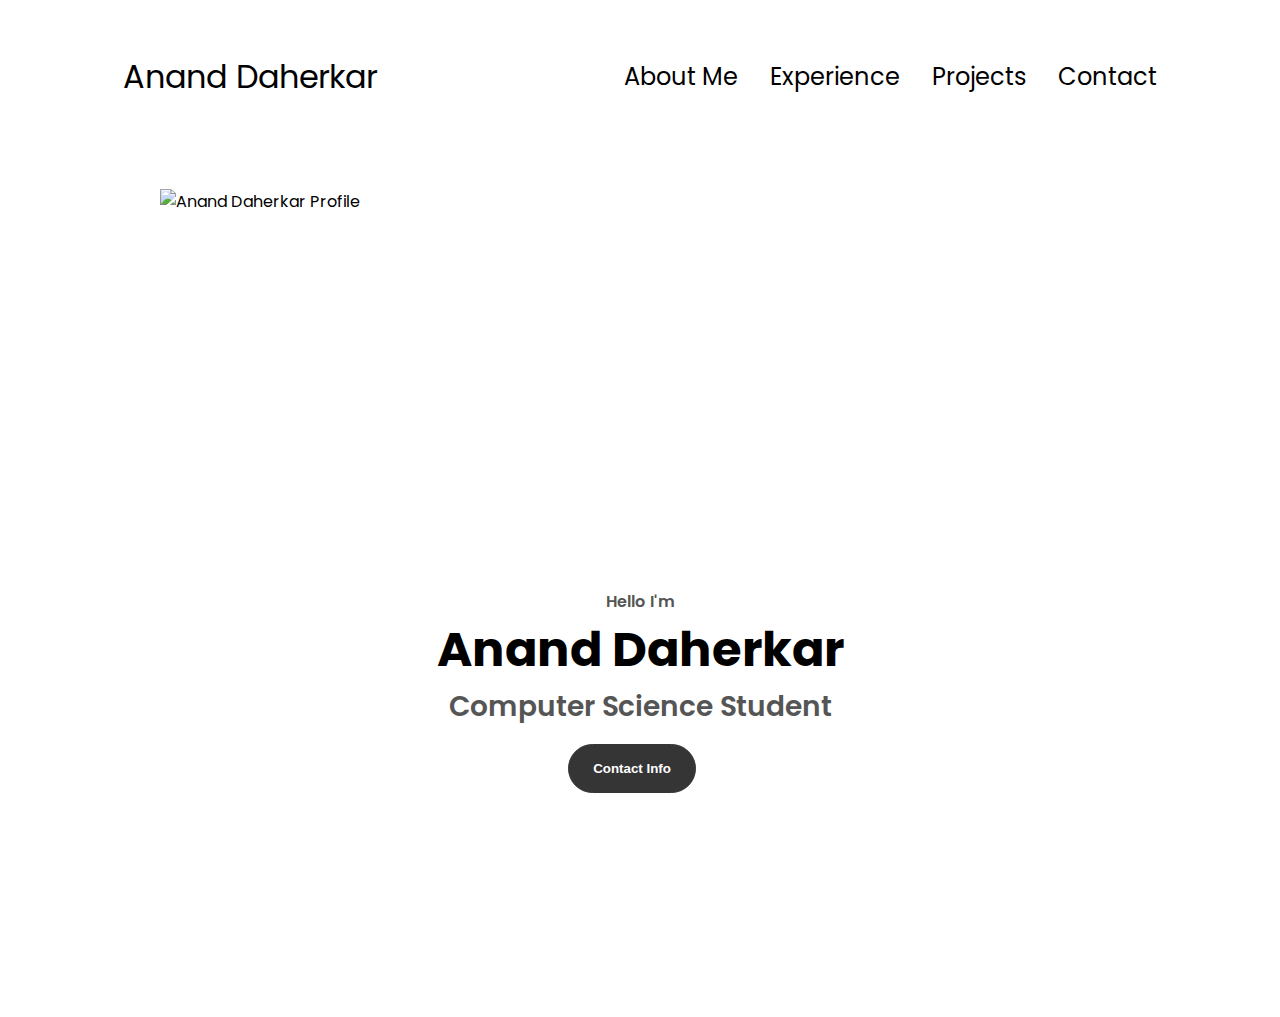
==== index.html @ fe24142e "Add files via upload" ====
<!DOCTYPE html>
<html lang="en">
  <head>
    <meta charset="UTF-8">
    <meta name="viewport" content="width=device-width, initial-scale=1.0">
    <title>Anand's Portfolio</title>
    <link rel="stylesheet" href="stylesheet.css">
    <link rel="stylesheet" href="mediaqueries.css">
  </head>
  <body>
    <nav id="desktop-nav">
      <div class="logo">Anand Daherkar</div>
      <div>
        <ul class="nav-links">
          <li><a href="#about">About Me</a></li>
          <li><a href="#experience">Experience</a></li>
          <li><a href="projects">Projects</a></li>
          <li><a href="contact">Contact</a></li>
        </ul>
      </div>
    </nav>
    <nav id="hamburger-nav">
      <div class="logo">Anand Daherkar</div>
      <div class="hamburger-menu"></div>
        <div class="hamburger-icon" onclick="toggleMenu()">
          <span></span>
          <span></span>
          <span></span>
        </div>
        <div class="menu-links">
          <li><a href="#about" onclick="toggleMenu()">About Me</a></li>
          <li><a href="#experience" onclick="toggleMenu()">Experience</a></li>
          <li><a href="projects" onclick="toggleMenu()">Projects</a></li>
          <li><a href="contact" onclick="toggleMenu()">contact</a></li>
        </div>
    </nav>
    <section id="profile">
      <div class="section__pic-container">
        <img src="./assets.html/portfolio_profile_pic.png" alt="Anand Daherkar Profile">
      </div>
      <div class="section__text">
        <p class="section__text__p1">Hello I'm</p>
        <h1 class="title">Anand Daherkar</h1>
        <p class="section__text__p2">Computer Science Student</p>
        <div class="btn-container">
          <!--<button class="btn btn-container-2" onclick="window.open('')">
            Download Resume
          </button>-->
          <button class="btn btn-color-1" onclick="location.href='./#contact'">
            Contact Info
          </button>
          <div id="socials-container">
            <!--ADD Another image here for social media-->
            <!--Another optional image link-->
            <!--Watch 40:25 to 49:21-->
          </div>
        </div>
      </div>
    </section>
    </script>
  </body>
</html>
---- stylesheet.css ----
/*GENERAL*/
/* rgb(196, 228, 255) */

@import url('https://fonts.googleapis.com/css2?family=Lato:wght@300;400;700;900&family=Poppins:wght@300;400;500;600&display=swap');

* {
    margin: 0;
    padding: 0;
}

body {
    font-family: 'Poppins', sans-serif;
}

html {
    scroll-behavior: smooth;
}

p {
    color: rgb(85, 85, 85);
}

/*TRANSITION*/
a, .btn {
    transition: all 300ms ease;
}

/*DESKTOP NAV*/
nav, .nav-links {
    display: flex;
}

nav {
    justify-content: space-around;
    align-items: center;
    height: 17vh;
}

.nav-links {
    gap: 2rem;
    list-style: none;
    font-size: 1.5rem
}

a {
    color: black;
    text-decoration: none;
    text-decoration-color: white;
}

a:hover {
    color: grey;
    text-decoration: underline;
    text-underline-offset: 0.75rem;
    text-decoration-color: rgb(181, 181, 181);
}

.logo {
    font-size: 2rem;
}

.logo:hover {
    cursor: default;
}

/*HAMBURGER MENU*/
#hamburger-nav {
    display: none;
}

.hamburger-menu {
    position: relative;
    display: inline-block;
}

.hamburger-icon {
    display: flex;
    flex-direction: column;
    justify-content: space-between;
    height: 24px;
    width: 30px;
    cursor: pointer;
}

#hamburger-icon span{
    width: 100%;
    height: 2px;
    background-color: black;
    transition: all 0.3 ease-in-out
}

.menu-links {
    position: absolute;
    top: 100%;
    right: 0;
    background-color: white;
    width: fit-content;
    max-height: 0;
    overflow: hidden;
    transition: all 0.3 ease-in-out;
}

.menu-links a {
    display: block;
    padding: 10px;
    text-align: center;
    font-size: 1.5rem;
    color: black;
    text-decoration: none;
    transition: all 0.3 ease-in-out;
}

.menu-links li {
    list-style: none;
}

.menu-links.open {
    max-height: 300px;
}

.hamburger-icon.open span:first-child {
    transform: rotate(45degrees) translate(10px 5px)
}

.hamburger-icon.open span:nth-child(2) {
    opacity: 0;
}

.hamburger-icon.open span:last-child {
    transform: rotate(-45degrees) translate(10px -5px)
}

.hamburger-icon span:first-child {
    transform: none;
    transform: none;
    opacity: 1;
}

/*SECTIONS*/
section {
    padding-top: 4vh;
    height: 96vh;
    margin: 0 10rem;
    box-sizing: border-box;
    min-height: fit-content;
}

.section-container {
    display: flex;
}

/*PROFILE SECTION*/
#display{
    display: flex;
    justify-content: center;
    gap: 5rem;
    height: 80vh;
}

.section__pic-container {
    display: flex;
    height: 400px;
    width: 400px;
    margin: auto 0;
}

.section__text {
    align-self: center;
    text-align: center;
}

.section__text p {
    font-weight: 600;
}

.section__text__p1 {
    text-align: center;
}
    
.section__text__p2 {
    font-size: 1.75rem;
    margin-bottom: 1rem;
}

.title {
    font-size: 3rem;
    text-align: center;
}

#socials-container {
    display: flex;
    justify-content: center;
    margin-top: 1rem;
    gap: 1rem;
}

/*ICONS*/
.icon {
    cursor: pointer;
    height: 2rem;
}

/*BUTTONS*/
.btn-container {
    display: flex;
    justify-content: center;
    gap: 1rem;
}

.btn {
    font-weight: 600;
    transition: all 300ms ease;
    padding: 1rem;
    width: 8rem;
    border-radius: 2rem;
}

.btn-color-1, .btn-color-2 {
    border: rgb(53, 53, 53) 0.1rem solid;
}

.btn-color-1:hover, .btn-color-2:hover {
    cursor: pointer;
}

.btn-color-1, .btn-color-2:hover {
    background: rgb(53, 53, 53);
    color: white;
}

.btn-color-1:hover {
    background: rgb(0, 0, 0);
}

.btn-color-2 {
    background: none;
}

.btn-color-2:hover {
    border: rgb(255, 255, 255) 0.1rem solid;
}

.btn-container {
    gap: 1rem;
}
---- mediaqueries.css ----
@media screen and (max-width: 1200px) {
    #desktop-nav {
        display: none;
    }
    
    #hamburger-nav {
        display: flex;
    }
}
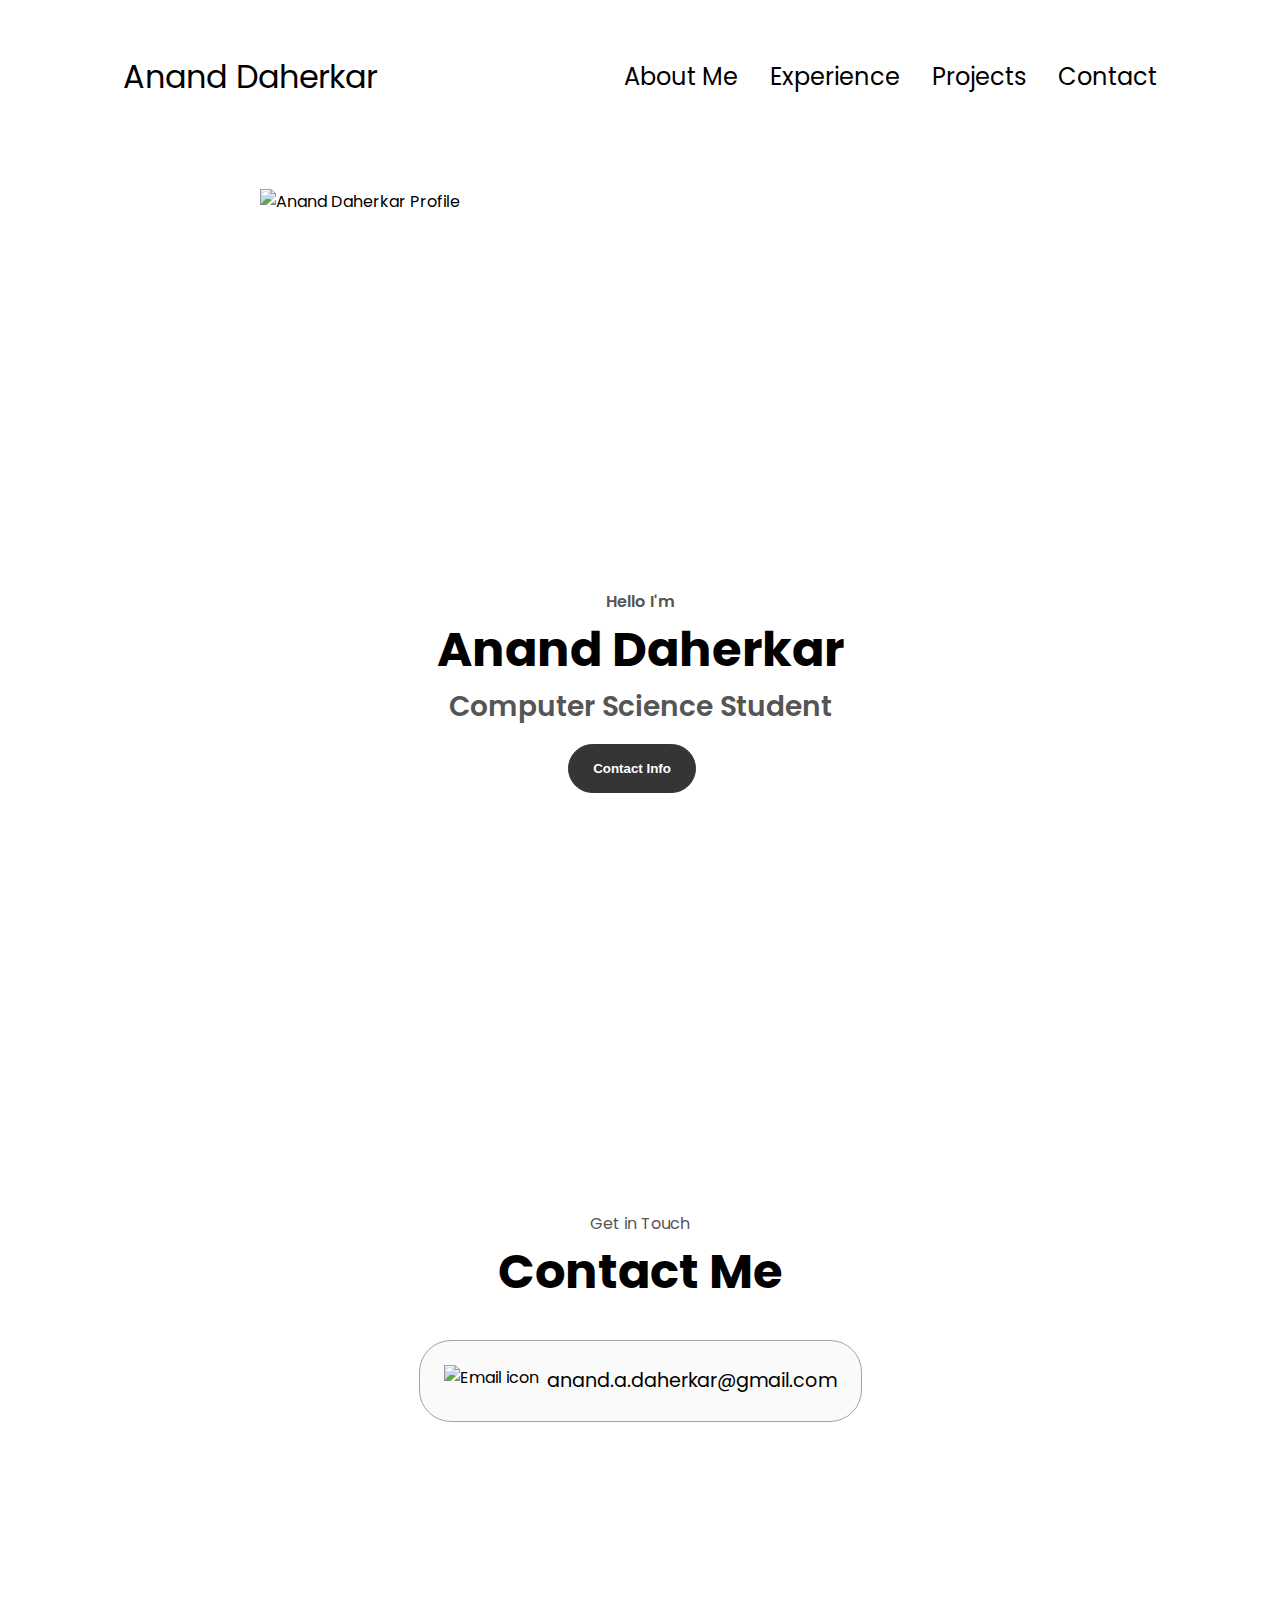
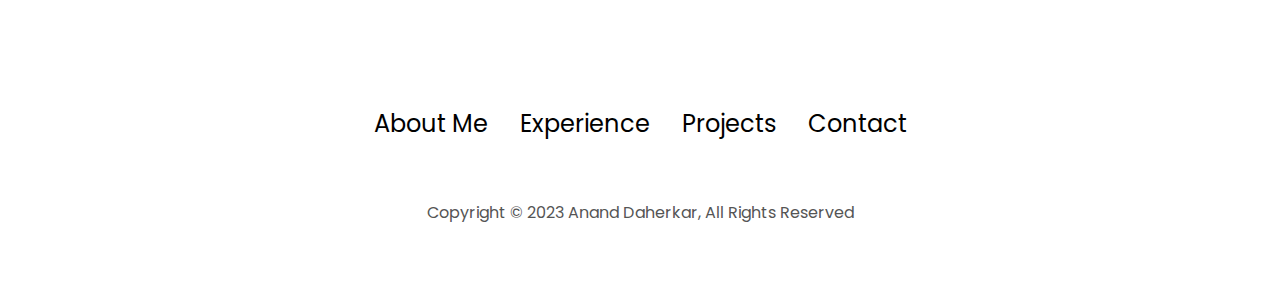
==== commit b573078e: "Add files via upload" ====
--- a/index.html
+++ b/index.html
@@ -14,8 +14,8 @@
         <ul class="nav-links">
           <li><a href="#about">About Me</a></li>
           <li><a href="#experience">Experience</a></li>
-          <li><a href="projects">Projects</a></li>
-          <li><a href="contact">Contact</a></li>
+          <li><a href="#projects">Projects</a></li>
+          <li><a href="#contact">Contact</a></li>
         </ul>
       </div>
     </nav>
@@ -57,6 +57,33 @@
         </div>
       </div>
     </section>
+    <sections id="contact">
+      <p class="section__text__p1">Get in Touch</p>
+      <h1 class="title">Contact Me</h1>
+      <div class="contact-info-upper-container">
+        <div class="contact-info-container">
+          <img
+            src=".assets.html/gmail-icon-free-png.webp"
+            alt="Email icon"
+            class="icon contact-icon"
+          />
+          <p><a href="mailto:anand.a.daherkar@gmail.com">anand.a.daherkar@gmail.com</a></p>
+        </div>
+      </div>
+    </sections>
+    <footer>
+      <nav>
+        <div class="nav-links-container">
+          <ul class="nav-links">
+            <li><a href="#about">About Me</a></li>
+            <li><a href="#experience">Experience</a></li>
+            <li><a href="projects">Projects</a></li>
+            <li><a href="contact">Contact</a></li>
+          </ul>
+        </div>
+      </nav>
+      <p>Copyright &#169; 2023 Anand Daherkar, All Rights Reserved</p>
+    </footer>
     </script>
   </body>
 </html>--- a/stylesheet.css
+++ b/stylesheet.css
@@ -150,7 +150,7 @@
 }
 
 /*PROFILE SECTION*/
-#display{
+#display {
     display: flex;
     justify-content: center;
     gap: 5rem;
@@ -161,7 +161,7 @@
     display: flex;
     height: 400px;
     width: 400px;
-    margin: auto 0;
+    margin-left: 6.25rem;
 }
 
 .section__text {
@@ -198,6 +198,7 @@
 .icon {
     cursor: pointer;
     height: 2rem;
+    display: grid;
 }
 
 /*BUTTONS*/
@@ -242,4 +243,49 @@
 
 .btn-container {
     gap: 1rem;
+}
+
+/*CONTACT*/
+#contact {
+    display: flex;
+    justify-content: center;
+    flex-direction: column;
+    height: 70vh;
+}
+
+.contact-info-upper-container {
+    display: flex;
+    justify-content: center;
+    border-radius: 2rem;
+    border: rgb(53, 53, 53) 0.1rem solid;
+    border-color: rgb(163, 163, 163);
+    background: rgb(250, 250, 250);
+    margin: 2rem auto;
+    padding: 0.5rem;
+}
+
+.contact-info-container {
+    display: flex;
+    align-items: center;
+    justify-content: center;
+    gap: 0.5rem;
+    margin: 1rem;
+}
+
+.contact-info-container p {
+    font-size: larger;
+}
+
+.contact-icon {
+    cursor: default;
+}
+
+/*FOOTER SECTION*/
+footer {
+    height: 26vh;
+    margin: 0 1rem;
+}
+
+footer p {
+    text-align: center;
 }